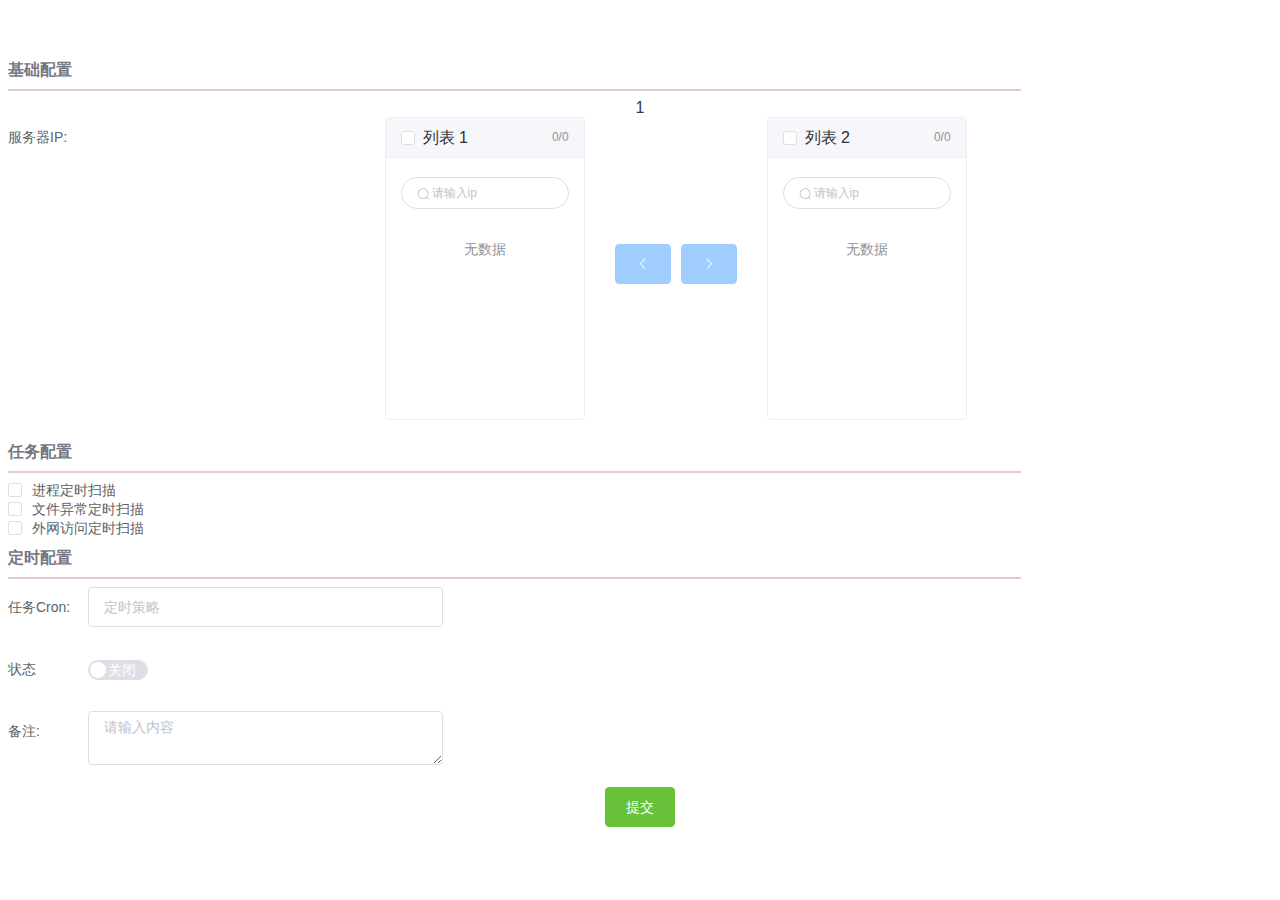
==== templates/cronindex.html @ a04c924c "添加vue 完成，添加cron表" ====
<!DOCTYPE html><html><head><meta charset=utf-8><meta name=viewport content="width=device-width,initial-scale=1"><title>my-project</title><link href=/static/css/app.b70e2d5c186c539f24ba2096cfda19fe.css rel=stylesheet></head><body><div id=app></div><script type=text/javascript src=/static/js/manifest.2ae2e69a05c33dfc65f8.js></script><script type=text/javascript src=/static/js/vendor.b286672d15505d0d1b1d.js></script><script type=text/javascript src=/static/js/app.6460c1d8905f61970d21.js></script></body></html>
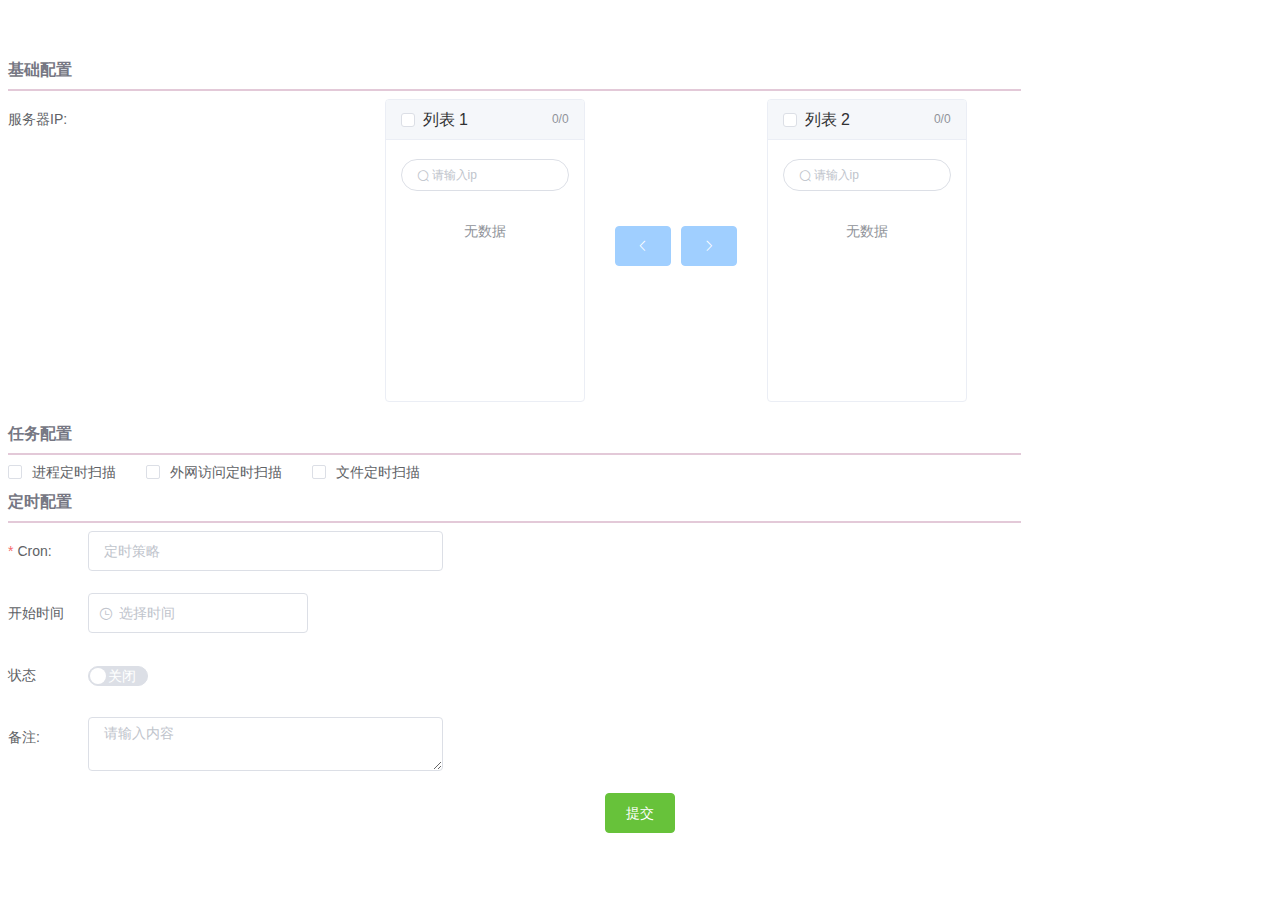
==== commit c0b2688b: "后台添加任务计划接口,两个定时能跑通，id必须不一样才行" ====
--- a/templates/cronindex.html
+++ b/templates/cronindex.html
@@ -1 +1 @@
-<!DOCTYPE html><html><head><meta charset=utf-8><meta name=viewport content="width=device-width,initial-scale=1"><title>my-project</title><link href=/static/css/app.b70e2d5c186c539f24ba2096cfda19fe.css rel=stylesheet></head><body><div id=app></div><script type=text/javascript src=/static/js/manifest.2ae2e69a05c33dfc65f8.js></script><script type=text/javascript src=/static/js/vendor.b286672d15505d0d1b1d.js></script><script type=text/javascript src=/static/js/app.6460c1d8905f61970d21.js></script></body></html>+<!DOCTYPE html><html><head><meta charset=utf-8><meta name=viewport content="width=device-width,initial-scale=1"><title>my-project</title><link href=/static/css/app.6cc08a8f4fdb6b771dce316bdd9af412.css rel=stylesheet></head><body><div id=app></div><script type=text/javascript src=/static/js/manifest.2ae2e69a05c33dfc65f8.js></script><script type=text/javascript src=/static/js/vendor.b286672d15505d0d1b1d.js></script><script type=text/javascript src=/static/js/app.b1f53936e56a7261e7eb.js></script></body></html>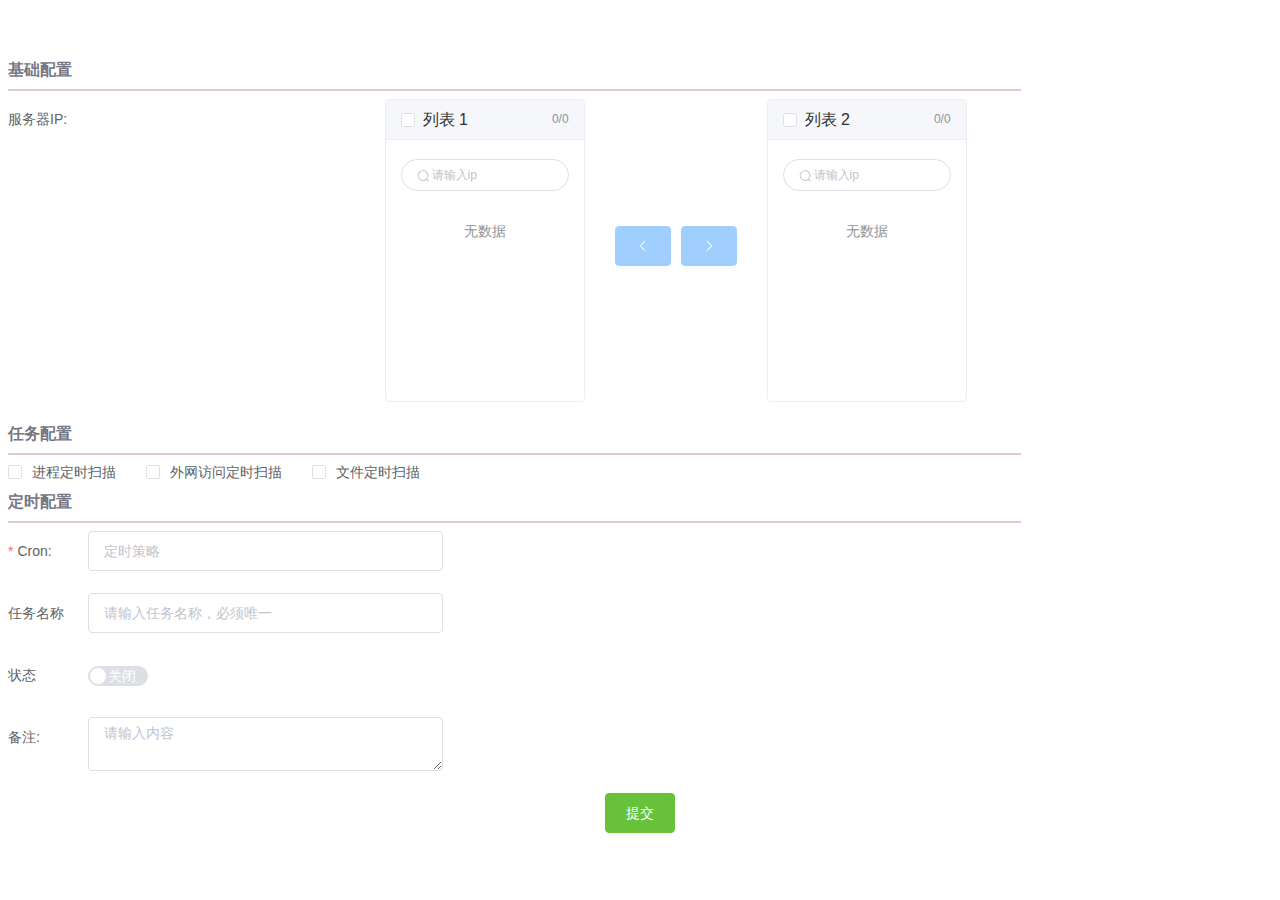
==== commit d5f780db: "将django-apsch 的任务名称写入到另一个展现表内显示" ====
--- a/templates/cronindex.html
+++ b/templates/cronindex.html
@@ -1 +1 @@
-<!DOCTYPE html><html><head><meta charset=utf-8><meta name=viewport content="width=device-width,initial-scale=1"><title>my-project</title><link href=/static/css/app.6cc08a8f4fdb6b771dce316bdd9af412.css rel=stylesheet></head><body><div id=app></div><script type=text/javascript src=/static/js/manifest.2ae2e69a05c33dfc65f8.js></script><script type=text/javascript src=/static/js/vendor.b286672d15505d0d1b1d.js></script><script type=text/javascript src=/static/js/app.b1f53936e56a7261e7eb.js></script></body></html>+<!DOCTYPE html><html><head><meta charset=utf-8><meta name=viewport content="width=device-width,initial-scale=1"><title>my-project</title><link href=/static/css/app.6cc08a8f4fdb6b771dce316bdd9af412.css rel=stylesheet></head><body><div id=app></div><script type=text/javascript src=/static/js/manifest.2ae2e69a05c33dfc65f8.js></script><script type=text/javascript src=/static/js/vendor.b286672d15505d0d1b1d.js></script><script type=text/javascript src=/static/js/app.4f8e6b9d4d4509c1b512.js></script></body></html>